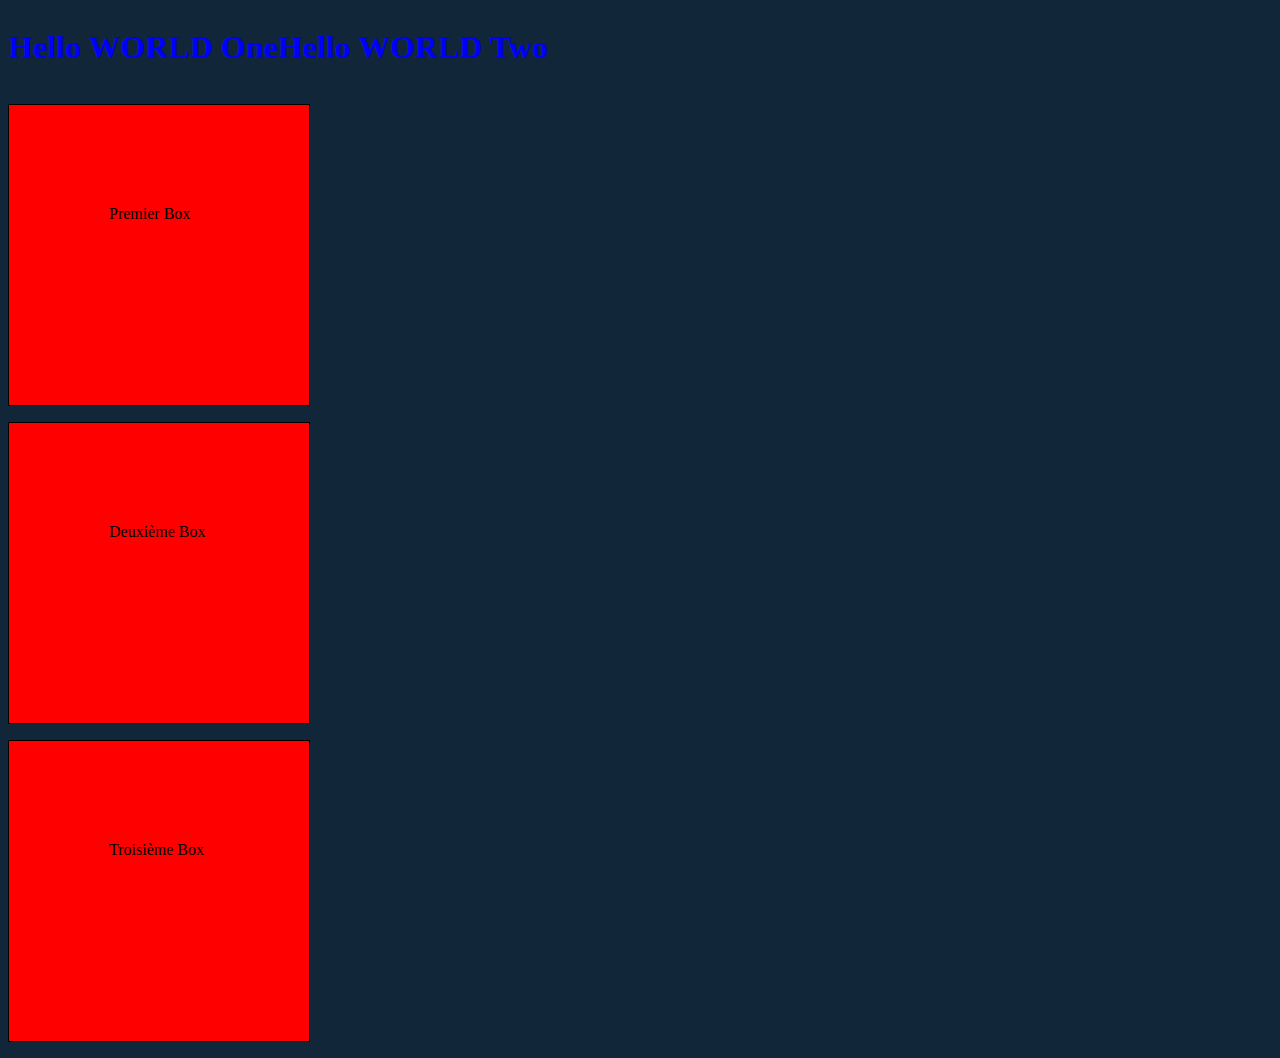
==== Front/index.html @ 920298a9 "Création Dossier Front" ====
<!DOCTYPE html>
<html lang="en">
<head>
    <meta charset="UTF-8">
    <meta http-equiv="X-UA-Compatible" content="IE=edge">
    <meta name="viewport" content="width=device-width, initial-scale=1.0">
    <link rel="stylesheet" href="style.css">
    <title>Document</title>
</head>
<body>
    <div class="FirstContainer">
        <h1>Hello WORLD One</h1>
        <h1>Hello WORLD Two</h1>
    </div>
    <div >
        <p class ="box">Premier Box</p>
        <p class ="box">Deuxième Box</p>
        <p class ="box">Troisième Box</p>
    </div>

</body>
</html>
---- Front/style.css ----
body {
    background: #12263A;
} 

.FirstContainer {
    text-align: center;
    color: blue;
    display: flex;
    flex-direction: row;
    flex-wrap: wrap;
    border-width: 3px;
    border-color: red;
}

.box {
    width: 100px;
    height: 100px;
    padding: 100px;
    border: 1px solid #000;
    background-color: red;
    display: flex;
    flex-direction: row;
    flex-wrap: wrap;
}
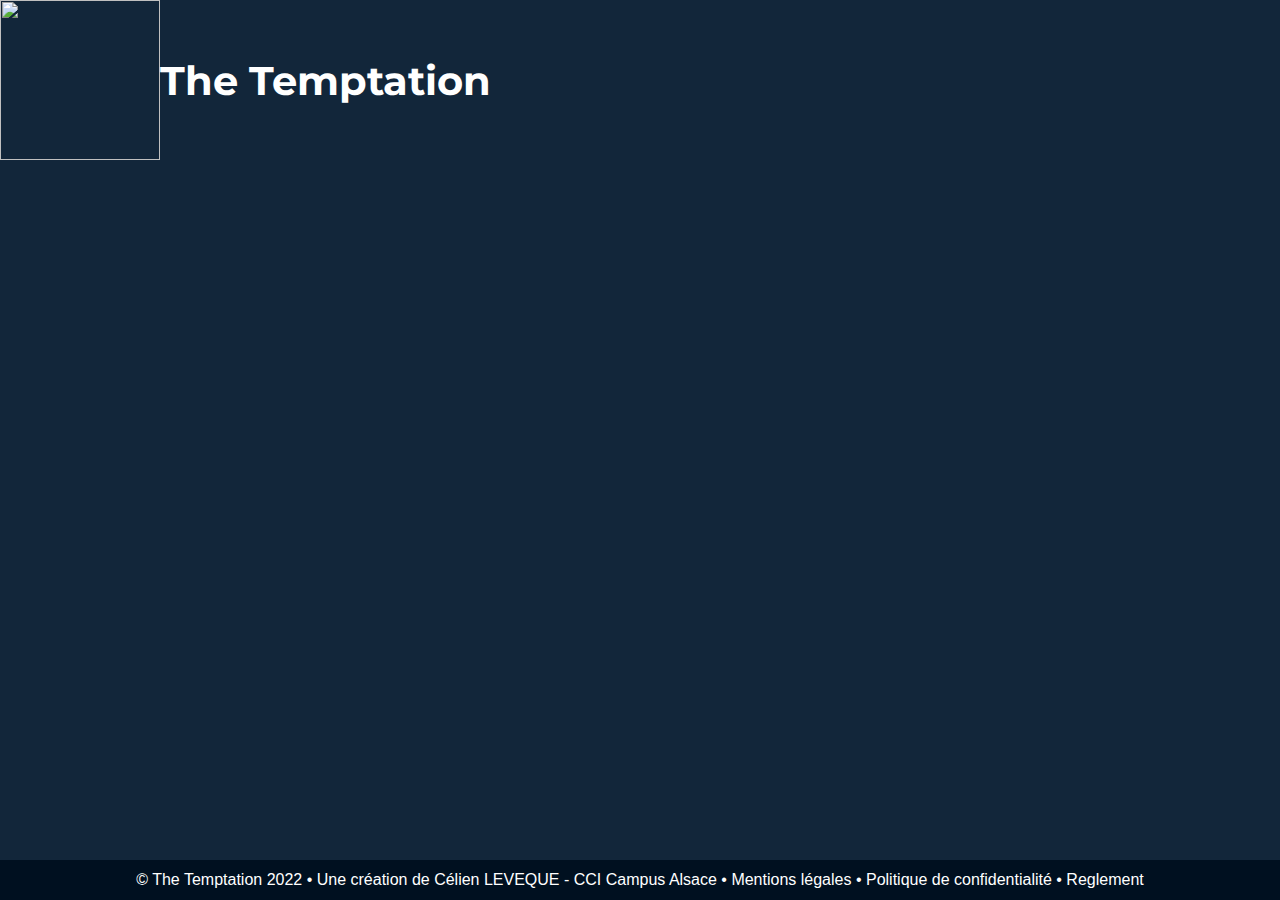
==== commit 8c05f4cb: "Création page accueil HTML/CSS" ====
--- a/Front/index.html
+++ b/Front/index.html
@@ -8,15 +8,14 @@
     <title>Document</title>
 </head>
 <body>
-    <div class="FirstContainer">
-        <h1>Hello WORLD One</h1>
-        <h1>Hello WORLD Two</h1>
+    <div class="top">
+        <img class="logo" src="assets/images/Logo.png">
+        <h1 class="titre" >The Temptation</h1>
     </div>
-    <div >
-        <p class ="box">Premier Box</p>
-        <p class ="box">Deuxième Box</p>
-        <p class ="box">Troisième Box</p>
-    </div>
+
+    <footer class="footer">
+        <p>© The Temptation 2022 • Une création de Célien LEVEQUE - CCI Campus Alsace • Mentions légales • Politique de confidentialité • Reglement</p>
+    </footer>
 
 </body>
 </html>--- a/Front/style.css
+++ b/Front/style.css
@@ -1,24 +1,48 @@
+@import url('https://fonts.googleapis.com/css2?family=Montserrat:wght@700&display=swap');
+@import url('https://fonts.googleapis.com/css2?family=Montserrat:wght@700&display=swap');
+
+* {
+    border: none;
+    box-sizing: border-box;
+    margin: 0;
+    padding: 0;
+}
+
 body {
     background: #12263A;
 } 
 
-.FirstContainer {
-    text-align: center;
-    color: blue;
+.top {
+    width: 100%;
+    height: 160px;
     display: flex;
-    flex-direction: row;
-    flex-wrap: wrap;
-    border-width: 3px;
-    border-color: red;
+    align-items: center;
+    color: white;
+    font-family: 'Montserrat', sans-serif;
 }
 
-.box {
-    width: 100px;
-    height: 100px;
-    padding: 100px;
-    border: 1px solid #000;
-    background-color: red;
+.titre {
+    margin-left: 0,5%;
+    font-size: 40px;
+}
+
+.logo {
+    width: 160px;
+    height: 160px;
+}
+
+.footer {
     display: flex;
-    flex-direction: row;
-    flex-wrap: wrap;
+    color: #FFFFFF;
+    width: 100%;
+    height: 40px;
+    display: flex;
+    background-color: #001020;
+    position:absolute;
+    bottom:0;
 }
+
+.footer p{
+    margin: auto;
+    font-family: 'Ruda', sans-serif;
+}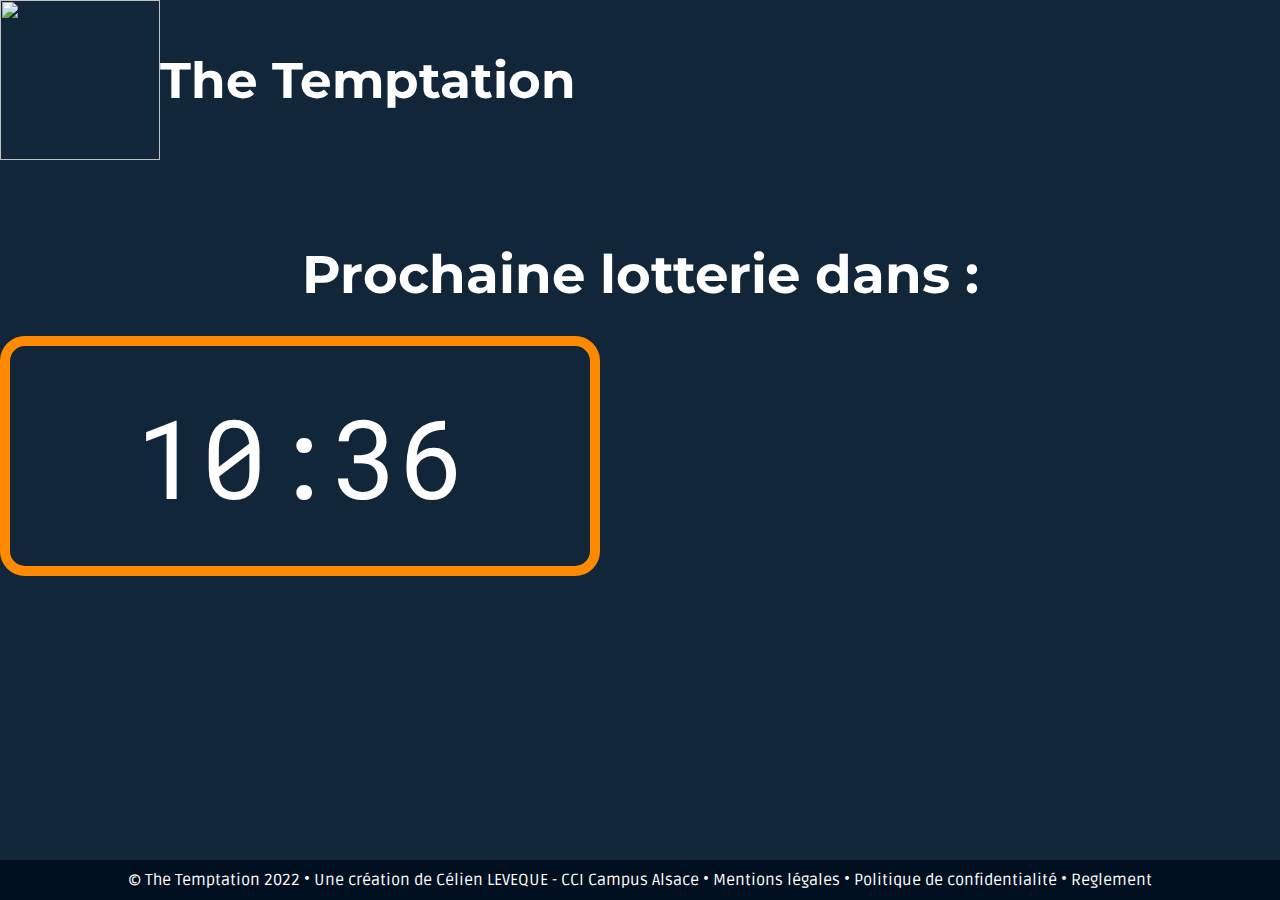
==== commit 4b81bbdb: "Avancement page accueil (Compteur) HTML/CSS" ====
--- a/Front/index.html
+++ b/Front/index.html
@@ -12,6 +12,16 @@
         <img class="logo" src="assets/images/Logo.png">
         <h1 class="titre" >The Temptation</h1>
     </div>
+    <br>
+
+    <main>
+        <div class="TitreConteur">
+            <h2>Prochaine lotterie dans :</h2>
+        </div>
+        <div class="formeCompteur">
+            <p class="compteur">10:36</p>
+        </div>
+    </main>
 
     <footer class="footer">
         <p>© The Temptation 2022 • Une création de Célien LEVEQUE - CCI Campus Alsace • Mentions légales • Politique de confidentialité • Reglement</p>
--- a/Front/style.css
+++ b/Front/style.css
@@ -1,6 +1,6 @@
 @import url('https://fonts.googleapis.com/css2?family=Montserrat:wght@700&display=swap');
-@import url('https://fonts.googleapis.com/css2?family=Montserrat:wght@700&display=swap');
-
+@import url('https://fonts.googleapis.com/css2?family=Montserrat:wght@700&family=Roboto+Mono:wght@300&family=Ruda:wght@500&display=swap');
+@import url('https://fonts.googleapis.com/css2?family=Montserrat:wght@700&family=Roboto+Mono:wght@300&display=swap');
 * {
     border: none;
     box-sizing: border-box;
@@ -23,12 +23,44 @@
 
 .titre {
     margin-left: 0,5%;
-    font-size: 40px;
+    font-size: 50px;
 }
 
 .logo {
     width: 160px;
     height: 160px;
+}
+
+.TitreConteur {
+    font-family: 'Montserrat', sans-serif;
+    display: flex;
+    justify-content: center;
+    align-items: center;
+    margin-top: 5%;
+    color: #FFFFFF;
+    font-size: 35px;
+}
+
+.formeCompteur {
+    margin-top: 30px;
+    border: solid;
+    border-color: #FF8A00;
+    border-radius: 25px;
+    border-width: 10px;
+    display: flex;
+    justify-content: center;
+    align-items: center;
+    width: 600px;
+    height: 240px;
+    position: absolute;
+}
+
+.compteur {
+    margin-left: auto;
+    margin-right: auto;
+    color: #FFFFFF;
+    font-family: 'Roboto Mono', sans-serif;
+    font-size: 110px;
 }
 
 .footer {
@@ -45,4 +77,4 @@
 .footer p{
     margin: auto;
     font-family: 'Ruda', sans-serif;
-}+}
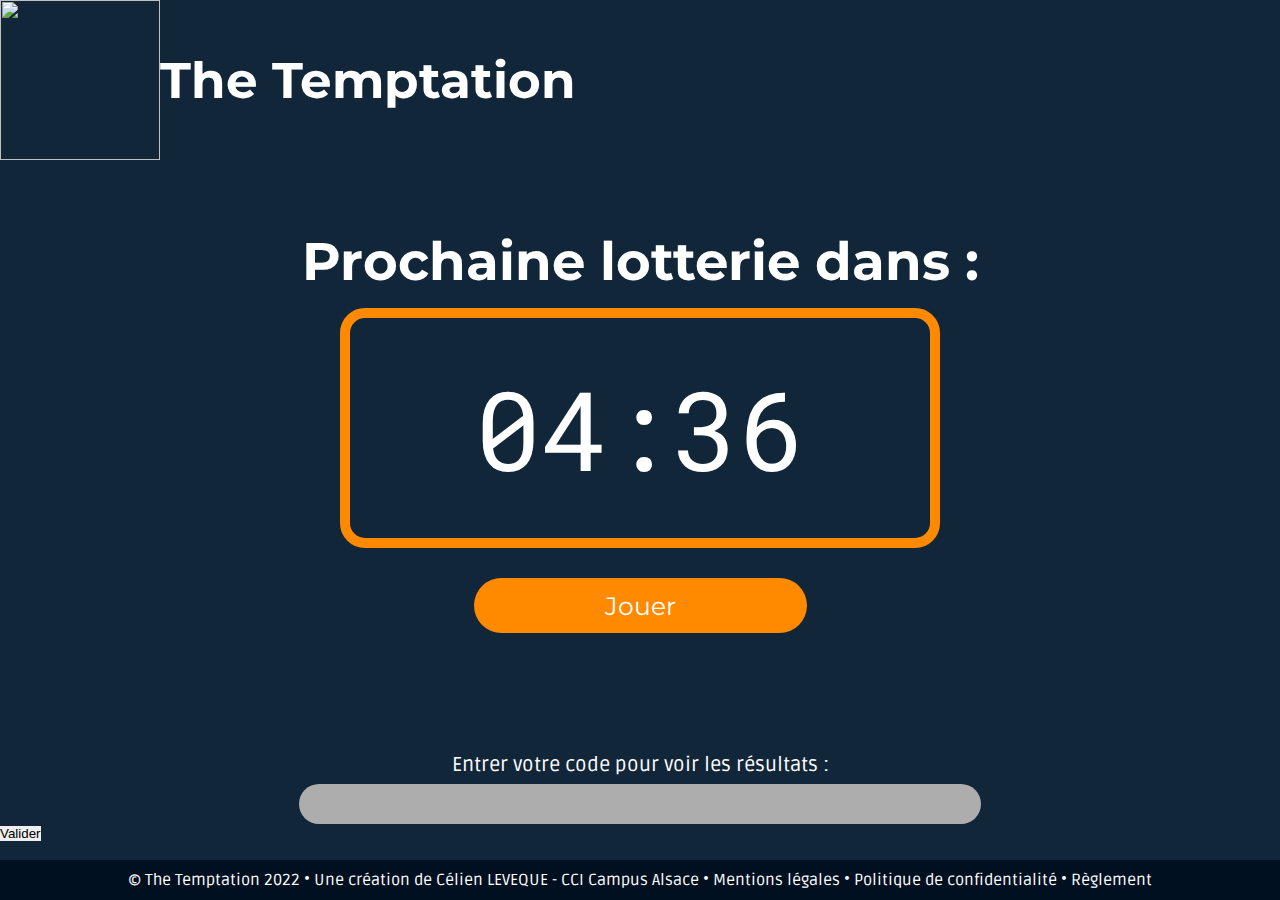
==== commit 06df0e41: "Avancement front accueil" ====
--- a/Front/index.html
+++ b/Front/index.html
@@ -8,10 +8,10 @@
     <title>Document</title>
 </head>
 <body>
-    <div class="top">
+    <header class="top">
         <img class="logo" src="assets/images/Logo.png">
         <h1 class="titre" >The Temptation</h1>
-    </div>
+    </header>
     <br>
 
     <main>
@@ -19,12 +19,24 @@
             <h2>Prochaine lotterie dans :</h2>
         </div>
         <div class="formeCompteur">
-            <p class="compteur">10:36</p>
+            <p class="compteur">04:36</p>
+        </div>
+        <button class="btnJouer">
+            <p class="lblJouer">Jouer</p>
+        </button>
+        <div class="EnterCodeGuid">
+            <p class="titreGuid">Entrer votre code pour voir les résultats :</p>
+            <div class="formGuid">
+                <input type="text" class="codeGuid" name="codeGuid">
+            </div>
+            <button class="valider">
+                <p class="lblValider">Valider</p>
+            </button>
         </div>
     </main>
 
     <footer class="footer">
-        <p>© The Temptation 2022 • Une création de Célien LEVEQUE - CCI Campus Alsace • Mentions légales • Politique de confidentialité • Reglement</p>
+        <p>© The Temptation 2022 • Une création de Célien LEVEQUE - CCI Campus Alsace • <a class="Afooter" href="#">Mentions légales</a> • <a class="Afooter" href="#">Politique de confidentialité</a> • <a class="Afooter" href="#">Règlement</a></p>
     </footer>
 
 </body>
--- a/Front/style.css
+++ b/Front/style.css
@@ -36,23 +36,23 @@
     display: flex;
     justify-content: center;
     align-items: center;
-    margin-top: 5%;
+    margin-top: 4%;
+    margin-bottom: 15px;
     color: #FFFFFF;
     font-size: 35px;
 }
 
 .formeCompteur {
-    margin-top: 30px;
     border: solid;
     border-color: #FF8A00;
     border-radius: 25px;
     border-width: 10px;
     display: flex;
-    justify-content: center;
     align-items: center;
     width: 600px;
     height: 240px;
-    position: absolute;
+    margin: auto;
+    margin-bottom: 30px;
 }
 
 .compteur {
@@ -63,14 +63,73 @@
     font-size: 110px;
 }
 
+.btnJouer { 
+    width: 333px;
+    height: 55px;
+    background-color: #FF8A00;
+    border-radius: 50px;
+    margin: auto;
+    display: flex;
+}
+
+.btnJouer:hover { 
+    background-color: #8a4a00;
+    color: white;
+    cursor: pointer;
+}
+
+.lblJouer {
+    margin-left: auto;
+    margin-right: auto;
+    color: #FFFFFF;
+    font-family: 'Montserrat', sans-serif;
+    font-size: 25px;
+    text-align: center;
+    margin: auto;
+}
+
+.titreGuid {
+    color: #FFFFFF;
+    font-family: 'Ruda', sans-serif;
+    text-align: center;
+    font-size: 20px;
+    margin-top: 120px;
+    margin-bottom: 0.5%;
+}
+
+.formGuid {
+    width: 682px;
+    height: 40px;
+    background-color: #ADADAD;
+    border-radius: 50px;
+    margin: auto;
+    display: flex;
+    justify-content: center;
+    align-items: center;
+}
+
+.codeGuid {
+    width: 600px;
+    font-family: 'Ruda', sans-serif;
+    background-color: #ADADAD;
+    font-size: 20px;
+    text-align: center;
+}
+
+.valider {
+}
+
+.EnterCodeGuid {
+    
+}
+
 .footer {
     display: flex;
     color: #FFFFFF;
     width: 100%;
     height: 40px;
-    display: flex;
     background-color: #001020;
-    position:absolute;
+    position: fixed;
     bottom:0;
 }
 
@@ -78,3 +137,12 @@
     margin: auto;
     font-family: 'Ruda', sans-serif;
 }
+
+.Afooter {
+    color: #FFFFFF;
+    text-decoration: none;
+}
+
+.Afooter:hover {
+    text-decoration: underline;
+}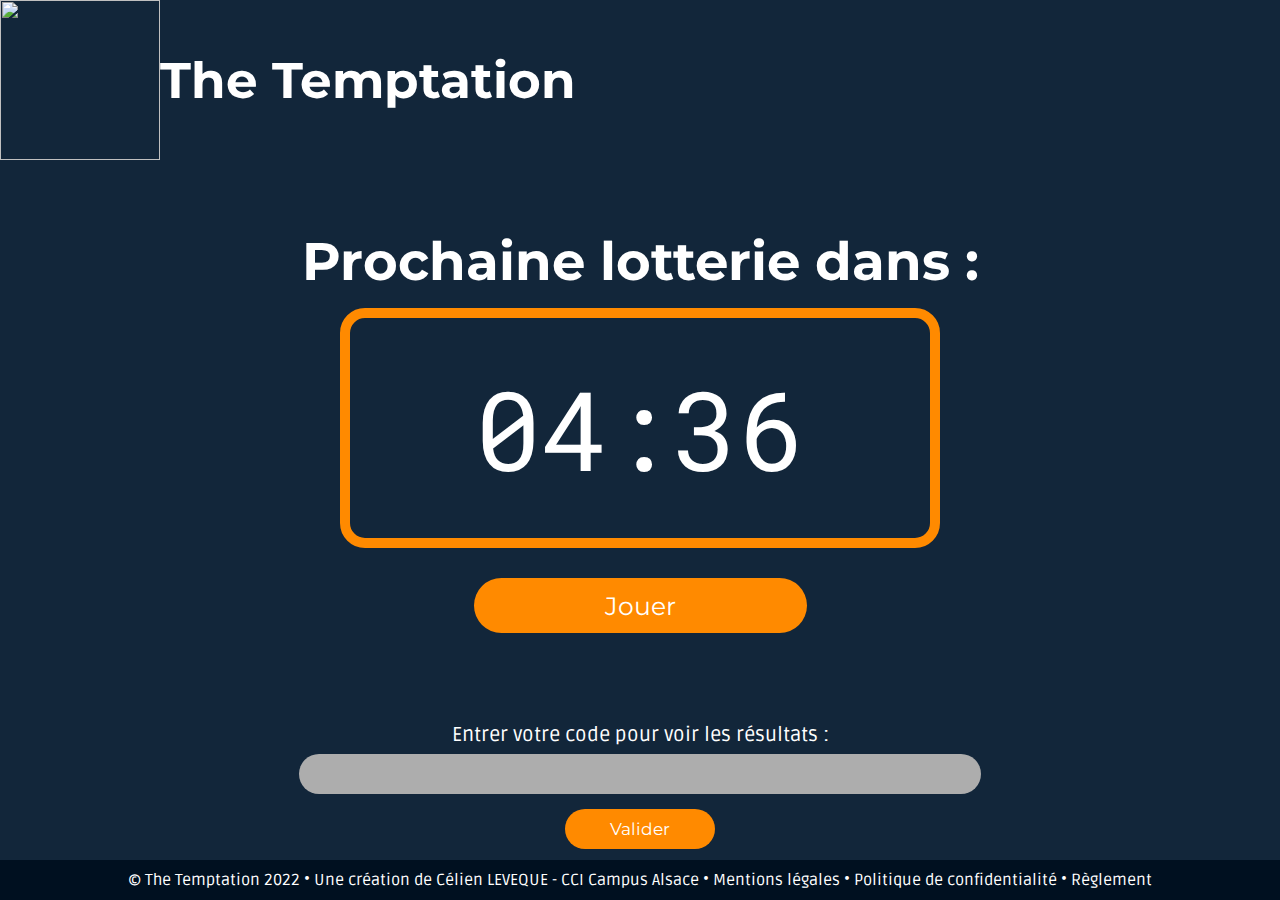
==== commit cc926c0f: "front page accueil terminer taille 1920x1080px" ====
--- a/Front/index.html
+++ b/Front/index.html
@@ -24,7 +24,7 @@
         <button class="btnJouer">
             <p class="lblJouer">Jouer</p>
         </button>
-        <div class="EnterCodeGuid">
+        <div>
             <p class="titreGuid">Entrer votre code pour voir les résultats :</p>
             <div class="formGuid">
                 <input type="text" class="codeGuid" name="codeGuid">
--- a/Front/style.css
+++ b/Front/style.css
@@ -1,6 +1,7 @@
 @import url('https://fonts.googleapis.com/css2?family=Montserrat:wght@700&display=swap');
 @import url('https://fonts.googleapis.com/css2?family=Montserrat:wght@700&family=Roboto+Mono:wght@300&family=Ruda:wght@500&display=swap');
 @import url('https://fonts.googleapis.com/css2?family=Montserrat:wght@700&family=Roboto+Mono:wght@300&display=swap');
+
 * {
     border: none;
     box-sizing: border-box;
@@ -93,7 +94,7 @@
     font-family: 'Ruda', sans-serif;
     text-align: center;
     font-size: 20px;
-    margin-top: 120px;
+    margin-top: 90px;
     margin-bottom: 0.5%;
 }
 
@@ -117,10 +118,22 @@
 }
 
 .valider {
+    background-color: #FF8A00;
+    width: 150px;
+    height: 40px;
+    border-radius: 50px;
+    margin: auto;
+    display: flex;
+    margin-top: 15px;
 }
 
-.EnterCodeGuid {
-    
+.lblValider {
+    color: #FFFFFF;
+    font-family: 'Montserrat', sans-serif;
+    font-size: 17px;
+    margin-left: auto;
+    margin-right: auto;
+    margin: auto;
 }
 
 .footer {
